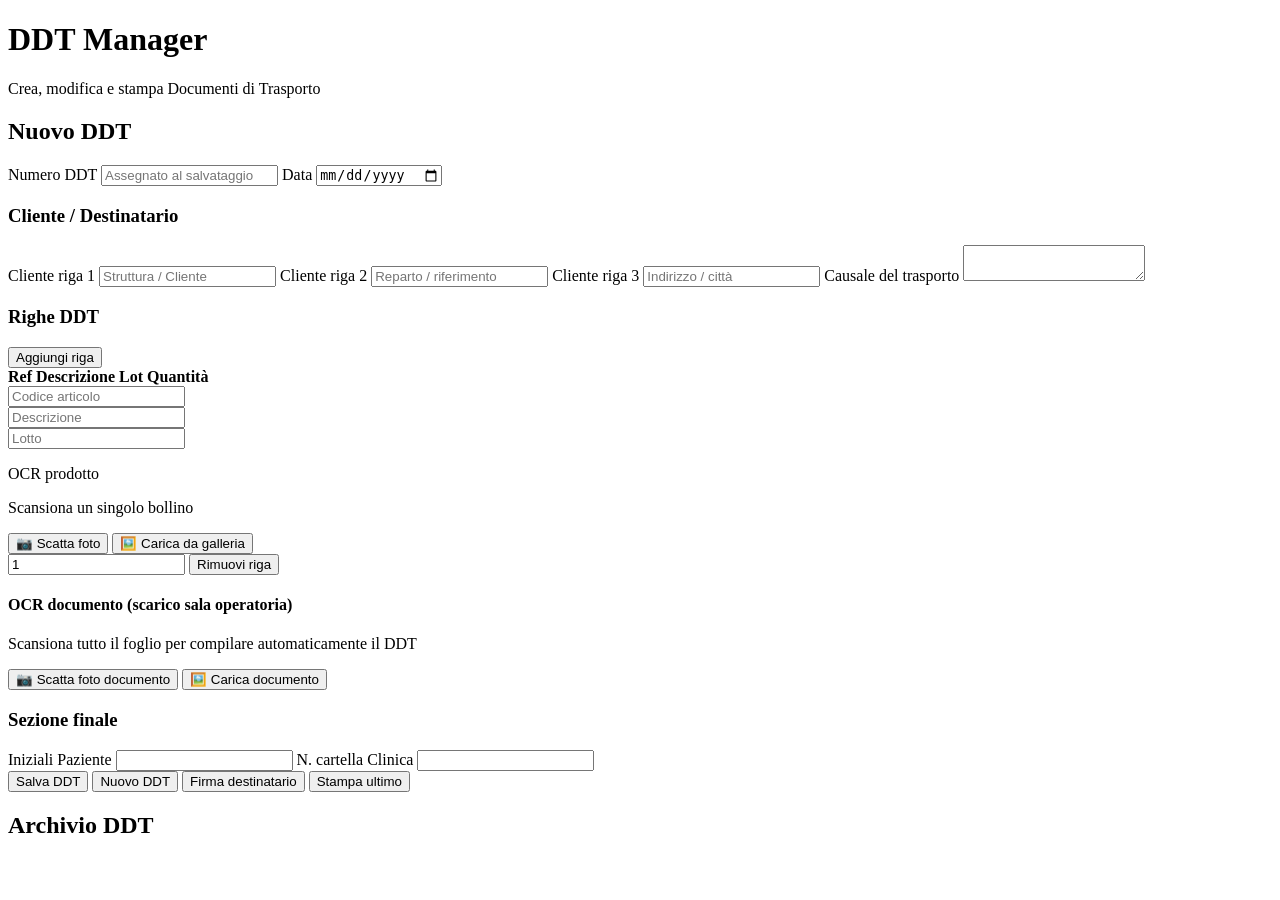
==== index.html @ cde7e2de "Sposta il codice agente in configurazione (config.js) Il suffisso del numero DDT era hardcoded in ge" ====
<!doctype html>
<html lang="it">
  <head>
    <meta charset="UTF-8" />
    <meta name="viewport" content="width=device-width, initial-scale=1.0" />
    <meta name="theme-color" content="#0f172a" />
    <link rel="manifest" href="manifest.json" />
    <link rel="stylesheet" href="styles.css" />
    <title>DDT Manager</title>
  </head>
  <body>
    <header>
      <h1>DDT Manager</h1>
      <p>Crea, modifica e stampa Documenti di Trasporto</p>
    </header>

    <main>
      <form id="ddt-form" novalidate>
        <h2 id="form-title">Nuovo DDT</h2>
        <label>
          Numero DDT
          <input type="text" id="numero" readonly />
          <small class="error-message"></small>
        </label>
        <label>
          Data
          <input type="date" id="data" required />
          <small class="error-message"></small>
        </label>

        <h3>Cliente / Destinatario</h3>
        <label>
          Cliente riga 1
          <input type="text" id="cliente_riga1" placeholder="Struttura / Cliente" required />
          <small class="error-message"></small>
        </label>
        <label>
          Cliente riga 2
          <input type="text" id="cliente_riga2" placeholder="Reparto / riferimento" />
          <small class="error-message"></small>
        </label>
        <label>
          Cliente riga 3
          <input type="text" id="cliente_riga3" placeholder="Indirizzo / città" />
          <small class="error-message"></small>
        </label>

        <label>
          Causale del trasporto
          <textarea id="causale_trasporto" rows="2"></textarea>
          <small class="error-message"></small>
        </label>

        <div class="rows-header">
          <h3>Righe DDT</h3>
          <button type="button" id="add-row">Aggiungi riga</button>
        </div>

        <div class="righe-head">
          <strong>Ref</strong>
          <strong>Descrizione</strong>
          <strong>Lot</strong>
          <strong>Quantità</strong>
        </div>
        <div id="righe-container" class="righe-grid" role="table" aria-label="Righe DDT"></div>
        <div class="ocr-document-card" aria-label="OCR documento completo">
          <h4 class="ocr-title">OCR documento (scarico sala operatoria)</h4>
          <p class="ocr-subtitle">Scansiona tutto il foglio per compilare automaticamente il DDT</p>
          <div class="ocr-actions ocr-actions-document">
            <button type="button" id="ocr-scarico-btn" class="secondary">📷 Scatta foto documento</button>
            <button type="button" id="ocr-scarico-gallery-btn" class="secondary">🖼️ Carica documento</button>
          </div>
        </div>
        <p id="ocr-status" class="ocr-status" aria-live="polite"></p>
        <img id="ocr-preview" class="ocr-preview" alt="Anteprima immagine compressa per OCR" hidden />
        <input
          type="file"
          id="ocr-input-camera"
          accept="image/*"
          capture="environment"
          hidden
        />
        <input
          type="file"
          id="ocr-input-gallery"
          accept="image/*"
          hidden
        />
        <input
          type="file"
          id="ocr-scarico-input-camera"
          accept="image/*"
          capture="environment"
          hidden
        />
        <input
          type="file"
          id="ocr-scarico-input-gallery"
          accept="image/*"
          hidden
        />

        <h3>Sezione finale</h3>
        <label>
          Iniziali Paziente
          <input type="text" id="iniziali_paziente" />
          <small class="error-message"></small>
        </label>
        <label>
          N. cartella Clinica
          <input type="text" id="cartella_clinica" />
          <small class="error-message"></small>
        </label>

        <div class="actions">
          <button type="submit" id="save-ddt-btn">Salva DDT</button>
          <button id="new-ddt-btn" type="button">Nuovo DDT</button>
          <button type="button" id="cancel-edit" class="secondary" hidden>Annulla modifica</button>
          <button type="button" id="firma-destinatario-btn" class="secondary">Firma destinatario</button>
          <button type="button" id="print-last" class="secondary">Stampa ultimo</button>
        </div>

        <div id="firma-preview-wrapper" class="firma-preview-wrapper" hidden>
          <p class="firma-preview-label">Firma acquisita</p>
          <img id="firma-preview" class="firma-preview" alt="Anteprima firma destinatario" />
        </div>
      </form>

      <section>
        <h2>Archivio DDT</h2>
        <ul id="ddt-list"></ul>
      </section>
    </main>



    <div id="firma-modal" class="modal-overlay" hidden>
      <div class="modal-content" role="dialog" aria-modal="true" aria-labelledby="firma-modal-title">
        <h3 id="firma-modal-title">Firma destinatario</h3>
        <canvas id="firma-canvas" aria-label="Area firma destinatario"></canvas>
        <div class="modal-actions">
          <button type="button" id="clear-firma-modal" class="secondary">Pulisci</button>
          <button type="button" id="save-firma-modal">Salva firma</button>
          <button type="button" id="close-firma-modal" class="secondary">Chiudi</button>
        </div>
      </div>
    </div>

    <p id="save-status" class="save-status" aria-live="polite"></p>
    <script src="config.js"></script>
    <script src="db.js"></script>
    <script src="app.js"></script>
  </body>
</html>
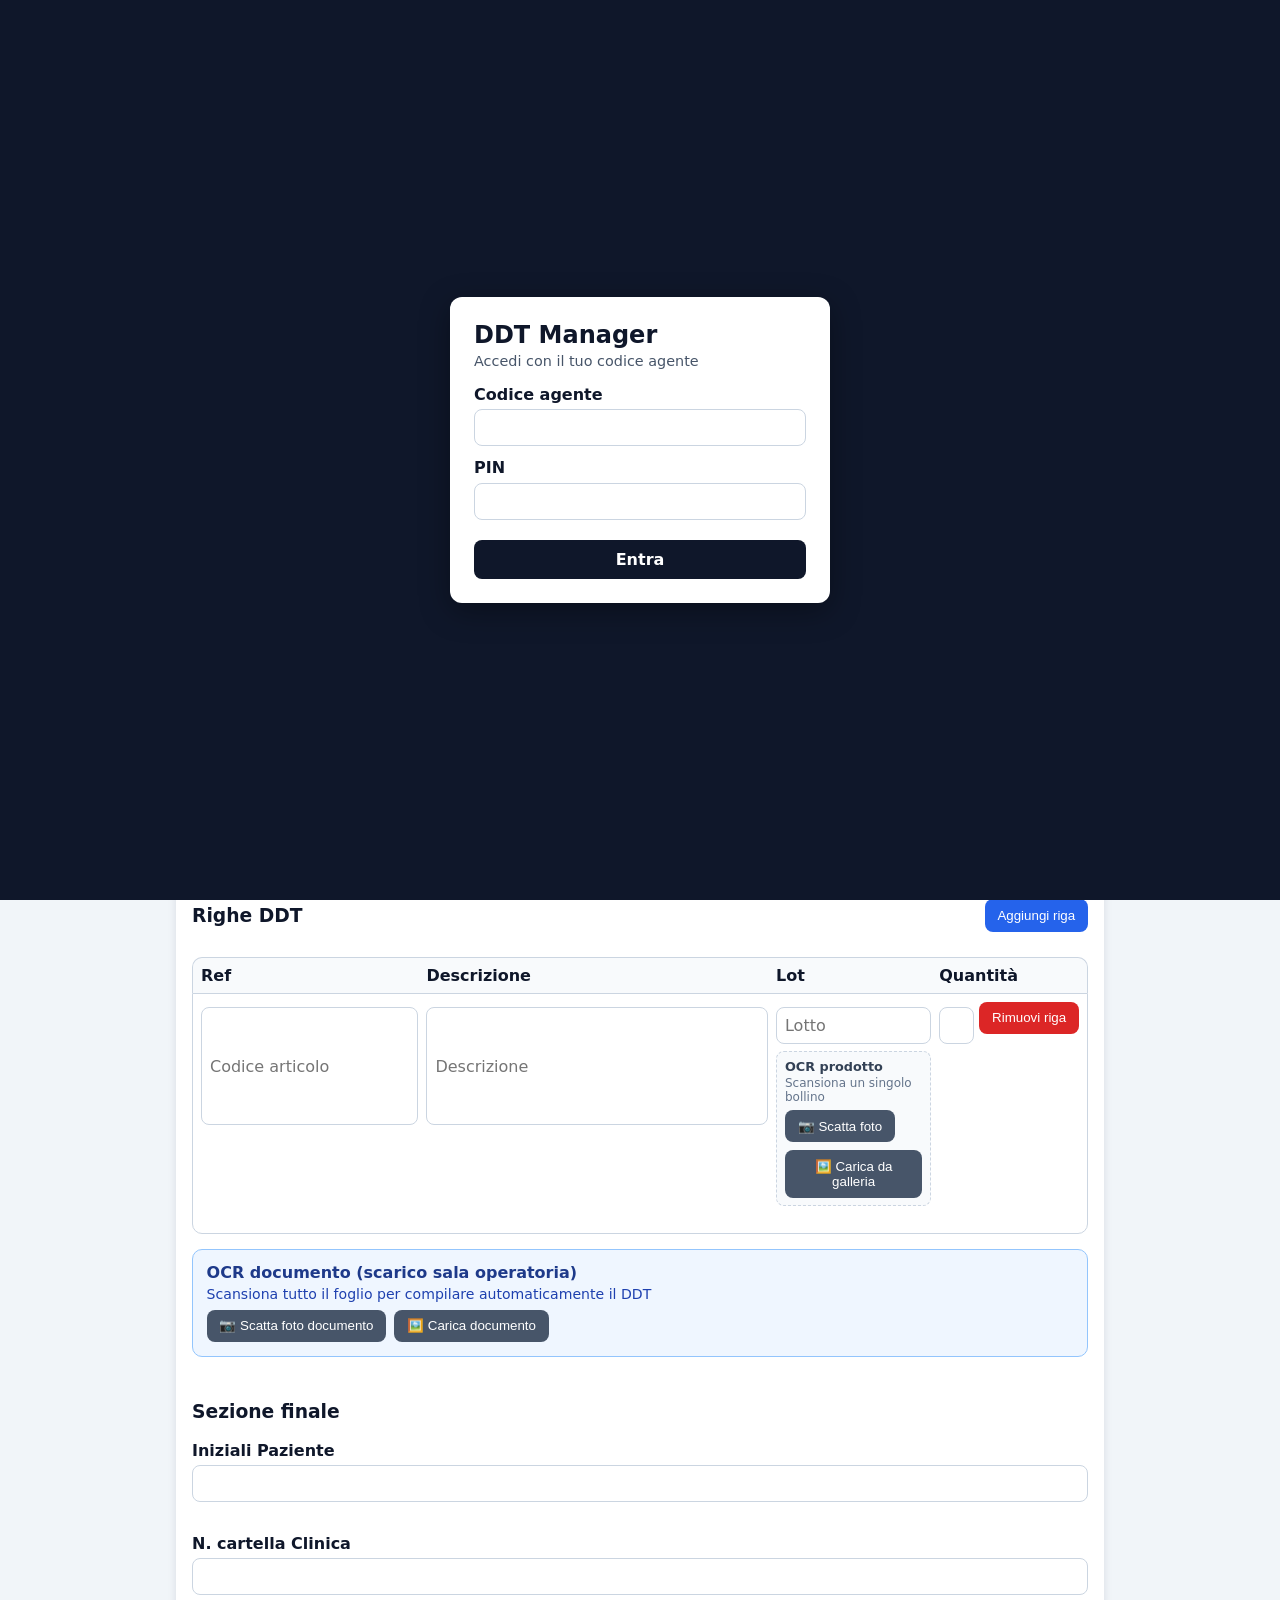
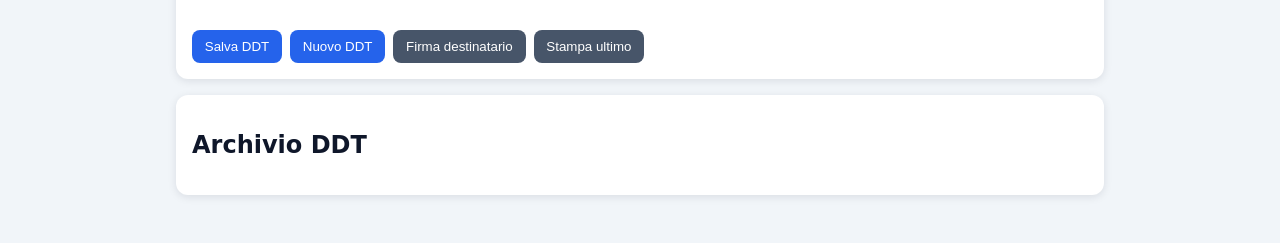
==== commit d351f0cd: "Multiutente: login a PIN, Storage Service e scritture per documento L'app diventa multiagente sul ba" ====
--- a/index.html
+++ b/index.html
@@ -9,9 +9,58 @@
     <title>DDT Manager</title>
   </head>
   <body>
+    <div id="login-screen" class="login-screen" hidden>
+      <div id="login-box" class="login-box">
+        <h2>DDT Manager</h2>
+        <p class="login-sottotitolo">Accedi con il tuo codice agente</p>
+        <label>
+          Codice agente
+          <input type="text" id="login-codice" autocomplete="username" autocapitalize="characters" spellcheck="false" />
+        </label>
+        <label>
+          PIN
+          <input type="password" id="login-pin" autocomplete="current-password" inputmode="text" />
+        </label>
+        <button type="button" id="login-btn">Entra</button>
+        <p id="login-errore" class="login-errore" hidden></p>
+      </div>
+
+      <div id="cambio-pin-box" class="login-box" hidden>
+        <h2>Imposta un nuovo PIN</h2>
+        <p class="login-sottotitolo">Il PIN iniziale va sostituito con uno personale</p>
+        <label id="pin-attuale-label">
+          PIN attuale
+          <input type="password" id="pin-attuale" autocomplete="current-password" />
+        </label>
+        <label>
+          Nuovo PIN
+          <input type="password" id="nuovo-pin" autocomplete="new-password" />
+        </label>
+        <label>
+          Conferma nuovo PIN
+          <input type="password" id="nuovo-pin2" autocomplete="new-password" />
+        </label>
+        <button type="button" id="cambio-pin-btn">Salva PIN</button>
+        <button type="button" id="cambio-pin-annulla" class="secondary" hidden>Annulla</button>
+        <p id="cambio-pin-errore" class="login-errore" hidden></p>
+      </div>
+
+      <div id="serie-box" class="login-box" hidden>
+        <h2>Seleziona il mittente</h2>
+        <p class="login-sottotitolo">I documenti verranno emessi per questa serie</p>
+        <div id="serie-opzioni"></div>
+      </div>
+    </div>
+
     <header>
       <h1>DDT Manager</h1>
       <p>Crea, modifica e stampa Documenti di Trasporto</p>
+      <div id="user-bar" class="user-bar" hidden>
+        <span id="user-info"></span>
+        <select id="serie-select" hidden></select>
+        <button type="button" id="cambia-pin-bar-btn" class="secondary">Cambia PIN</button>
+        <button type="button" id="logout-btn" class="secondary">Esci</button>
+      </div>
     </header>
 
     <main>
@@ -148,6 +197,7 @@
 
     <p id="save-status" class="save-status" aria-live="polite"></p>
     <script src="config.js"></script>
+    <script src="storage.js"></script>
     <script src="db.js"></script>
     <script src="app.js"></script>
   </body>
--- a/styles.css
+++ b/styles.css
@@ -0,0 +1,424 @@
+:root {
+  color-scheme: light;
+  font-family: system-ui, -apple-system, Segoe UI, Roboto, sans-serif;
+}
+
+* { box-sizing: border-box; }
+
+body { margin: 0; background: #f1f5f9; color: #0f172a; }
+header { background: #0f172a; color: #fff; padding: 1.2rem; }
+
+main {
+  max-width: 960px;
+  margin: 1rem auto;
+  padding: 0 1rem 2rem;
+  display: grid;
+  gap: 1rem;
+}
+
+form, section {
+  background: #fff;
+  border-radius: 12px;
+  padding: 1rem;
+  box-shadow: 0 2px 8px rgb(15 23 42 / 10%);
+}
+
+label { display: block; margin-bottom: 0.75rem; font-weight: 600; }
+
+input, textarea {
+  width: 100%;
+  margin-top: 0.35rem;
+  padding: 0.5rem;
+  border: 1px solid #cbd5e1;
+  border-radius: 8px;
+  font: inherit;
+}
+
+#numero { font-weight: 700; background: #f8fafc; }
+
+.rows-header {
+  margin-top: 1rem;
+  display: flex;
+  align-items: center;
+  justify-content: space-between;
+}
+
+.righe-head,
+.riga-row {
+  display: grid;
+  grid-template-columns: 1.4fr 2.2fr 1fr 0.9fr;
+  gap: 0.5rem;
+}
+
+.righe-head {
+  margin-top: 0.75rem;
+  padding: 0.5rem;
+  border: 1px solid #cbd5e1;
+  border-bottom: 0;
+  border-radius: 10px 10px 0 0;
+  background: #f8fafc;
+}
+
+.righe-grid {
+  border: 1px solid #cbd5e1;
+  border-radius: 0 0 10px 10px;
+  padding: 0.5rem;
+  display: grid;
+  gap: 0.4rem;
+}
+
+.field-with-actions { display: grid; }
+.qty-wrap { grid-template-columns: 1fr auto; gap: 0.35rem; align-items: start; }
+.qty-wrap .error-message { grid-column: 1 / -1; }
+
+.actions, li { display: flex; gap: 0.5rem; align-items: center; }
+.actions { margin-top: 1rem; flex-wrap: wrap; }
+.item-buttons { display: flex; gap: 0.4rem; flex-wrap: wrap; }
+
+
+.save-status {
+  position: fixed;
+  top: 50%;
+  left: 50%;
+  transform: translate(-50%, -50%);
+  display: inline-flex;
+  align-items: center;
+  justify-content: center;
+  width: max-content;
+  max-width: min(90vw, 380px);
+  min-width: 220px;
+  min-height: 56px;
+  margin: 0;
+  white-space: nowrap;
+  padding: 0.85rem 1.1rem;
+  border-radius: 12px;
+  color: #fff;
+  font-size: 0.95rem;
+  font-weight: 600;
+  line-height: 1.2;
+  text-align: center;
+  box-shadow: 0 10px 24px rgb(15 23 42 / 18%);
+  opacity: 0;
+  pointer-events: none;
+  z-index: 2000;
+  transition: opacity 0.25s ease, transform 0.25s ease;
+}
+
+.save-status.is-success,
+.save-status.is-error {
+  opacity: 1;
+  transform: translate(-50%, -50%);
+}
+
+.save-status.is-success {
+  background: #16a34a;
+}
+
+.save-status.is-error {
+  background: #dc2626;
+}
+
+button {
+  border: 0;
+  border-radius: 8px;
+  padding: 0.55rem 0.8rem;
+  cursor: pointer;
+  background: #2563eb;
+  color: #fff;
+}
+
+button.secondary { background: #475569; }
+button.danger { background: #dc2626; }
+button:disabled {
+  opacity: 0.65;
+  cursor: not-allowed;
+}
+
+.save-spinner {
+  display: inline-block;
+  width: 0.9em;
+  height: 0.9em;
+  border: 2px solid rgb(255 255 255 / 50%);
+  border-top-color: #fff;
+  border-radius: 50%;
+  animation: spin 0.7s linear infinite;
+  vertical-align: -0.12em;
+  margin-right: 0.4rem;
+}
+
+@keyframes spin {
+  to { transform: rotate(360deg); }
+}
+
+.error-message { color: #b91c1c; display: block; min-height: 1rem; margin-top: 0.2rem; font-size: 0.8rem; }
+.input-error { border-color: #ef4444; box-shadow: 0 0 0 1px #ef4444 inset; }
+
+ul { list-style: none; padding: 0; margin: 0; }
+li {
+  justify-content: space-between;
+  padding: 0.5rem;
+  border-bottom: 1px solid #e2e8f0;
+  flex-wrap: wrap;
+}
+
+@media (max-width: 720px) {
+  .righe-head { display: none; }
+  .riga-row {
+    grid-template-columns: 1fr;
+    border: 1px solid #e2e8f0;
+    border-radius: 8px;
+    padding: 0.5rem;
+  }
+}
+
+@media print {
+  body > * { display: none !important; }
+}
+
+
+.ocr-actions {
+  display: flex;
+  gap: 0.5rem;
+  flex-wrap: wrap;
+  margin-top: 0.35rem;
+}
+.ocr-document-card {
+  margin-top: 0.9rem;
+  padding: 0.85rem;
+  border: 1px solid #93c5fd;
+  border-radius: 10px;
+  background: #eff6ff;
+}
+.ocr-title {
+  margin: 0;
+  font-size: 1rem;
+  color: #1e3a8a;
+}
+.ocr-subtitle {
+  margin: 0.25rem 0 0.45rem;
+  font-size: 0.88rem;
+  color: #1e40af;
+}
+.ocr-row-tools {
+  margin-top: 0.4rem;
+  padding: 0.45rem 0.5rem;
+  border: 1px dashed #cbd5e1;
+  border-radius: 8px;
+  background: #f8fafc;
+}
+.ocr-row-title {
+  margin: 0;
+  font-size: 0.8rem;
+  font-weight: 700;
+  color: #334155;
+}
+.ocr-row-subtitle {
+  margin: 0.15rem 0 0.2rem;
+  font-size: 0.75rem;
+  color: #64748b;
+}
+.ocr-status { font-size: 0.9rem; color: #334155; min-height: 1.2rem; margin: 0.4rem 0; }
+.ocr-preview { max-width: 100%; max-height: 220px; border-radius: 8px; border: 1px solid #cbd5e1; margin-bottom: 0.5rem; }
+@media (max-width: 720px) {
+  .ocr-actions button { width: 100%; }
+  .ocr-document-card { padding: 0.75rem; }
+}
+
+.description-wrap input { min-width: 220px; }
+@media (max-width: 720px) {
+  .description-wrap input { min-width: 0; }
+}
+
+
+
+.modal-overlay {
+  position: fixed;
+  inset: 0;
+  background: rgb(15 23 42 / 55%);
+  display: flex;
+  align-items: center;
+  justify-content: center;
+  padding: 1rem;
+  z-index: 1500;
+}
+
+.modal-overlay[hidden] {
+  display: none !important;
+}
+
+.modal-content {
+  width: min(100%, 760px);
+  max-height: 90vh;
+  overflow-y: auto;
+  background: #fff;
+  border-radius: 14px;
+  padding: 1rem;
+  box-shadow: 0 12px 28px rgb(15 23 42 / 25%);
+}
+
+#firma-canvas {
+  display: block;
+  width: 100%;
+  min-height: 240px;
+  height: clamp(240px, 40vh, 320px);
+  margin-top: 0.75rem;
+  border: 1px solid #cbd5e1;
+  border-radius: 10px;
+  background: #fff;
+  touch-action: none;
+}
+
+.modal-actions {
+  margin-top: 0.85rem;
+  display: flex;
+  justify-content: flex-end;
+  gap: 0.5rem;
+  flex-wrap: wrap;
+  position: sticky;
+  bottom: 0;
+  background: #fff;
+  padding-top: 0.5rem;
+}
+
+@media (max-width: 720px) {
+  .modal-content {
+    width: 100%;
+    max-height: 90vh;
+    overflow-y: auto;
+    padding: 0.85rem;
+  }
+
+  #firma-canvas {
+    min-height: 220px;
+    height: 42vh;
+  }
+}
+
+
+.firma-preview-wrapper {
+  margin-top: 0.75rem;
+  padding: 0.65rem;
+  border: 1px solid #e2e8f0;
+  border-radius: 10px;
+  background: #f8fafc;
+}
+
+.firma-preview-label {
+  margin: 0 0 0.35rem;
+  font-size: 0.88rem;
+  font-weight: 600;
+  color: #334155;
+}
+
+.firma-preview {
+  display: block;
+  width: 100%;
+  max-width: 320px;
+  height: auto;
+  border: 1px solid #cbd5e1;
+  border-radius: 8px;
+  background: #fff;
+}
+
+@media (max-width: 720px) {
+  .firma-preview {
+    max-width: 100%;
+  }
+}
+
+/* --- Login e sessione --- */
+
+.login-screen {
+  position: fixed;
+  inset: 0;
+  z-index: 1000;
+  background: #0f172a;
+  display: flex;
+  align-items: center;
+  justify-content: center;
+  padding: 1rem;
+}
+
+/* display esplicito nelle regole sopra: l'attributo hidden va riaffermato,
+   altrimenti il foglio di stile lo sovrasta e l'overlay resta visibile. */
+.login-screen[hidden],
+.user-bar[hidden] { display: none; }
+
+body.login-attivo { overflow: hidden; }
+
+.login-box {
+  background: #fff;
+  border-radius: 12px;
+  padding: 1.5rem;
+  width: 100%;
+  max-width: 380px;
+  box-shadow: 0 8px 30px rgb(0 0 0 / 35%);
+}
+
+.login-box h2 { margin: 0 0 0.25rem; }
+
+.login-sottotitolo { margin: 0 0 1rem; color: #475569; font-size: 0.9rem; }
+
+.login-box button {
+  width: 100%;
+  margin-top: 0.5rem;
+  padding: 0.65rem;
+  border: 0;
+  border-radius: 8px;
+  background: #0f172a;
+  color: #fff;
+  font: inherit;
+  font-weight: 700;
+  cursor: pointer;
+}
+
+.login-box button.secondary { background: #e2e8f0; color: #0f172a; font-weight: 600; }
+
+.login-errore { margin: 0.75rem 0 0; color: #b91c1c; font-weight: 600; font-size: 0.9rem; }
+
+#serie-opzioni { display: grid; gap: 0.6rem; }
+
+.serie-scelta {
+  display: flex;
+  flex-direction: column;
+  gap: 0.2rem;
+  align-items: flex-start;
+  text-align: left;
+  padding: 0.75rem !important;
+}
+
+.serie-scelta span { font-weight: 400; font-size: 0.85rem; opacity: 0.85; }
+
+.user-bar {
+  margin-top: 0.75rem;
+  display: flex;
+  align-items: center;
+  gap: 0.5rem;
+  flex-wrap: wrap;
+  font-size: 0.9rem;
+}
+
+.user-bar #user-info { font-weight: 600; margin-right: auto; }
+
+.user-bar select {
+  padding: 0.3rem 0.5rem;
+  border-radius: 6px;
+  border: 1px solid #334155;
+  background: #1e293b;
+  color: #fff;
+  font: inherit;
+  font-size: 0.85rem;
+}
+
+.user-bar button {
+  padding: 0.35rem 0.7rem;
+  border: 1px solid #334155;
+  border-radius: 6px;
+  background: #1e293b;
+  color: #fff;
+  font: inherit;
+  font-size: 0.85rem;
+  cursor: pointer;
+}
+
+.user-bar button:hover { background: #334155; }
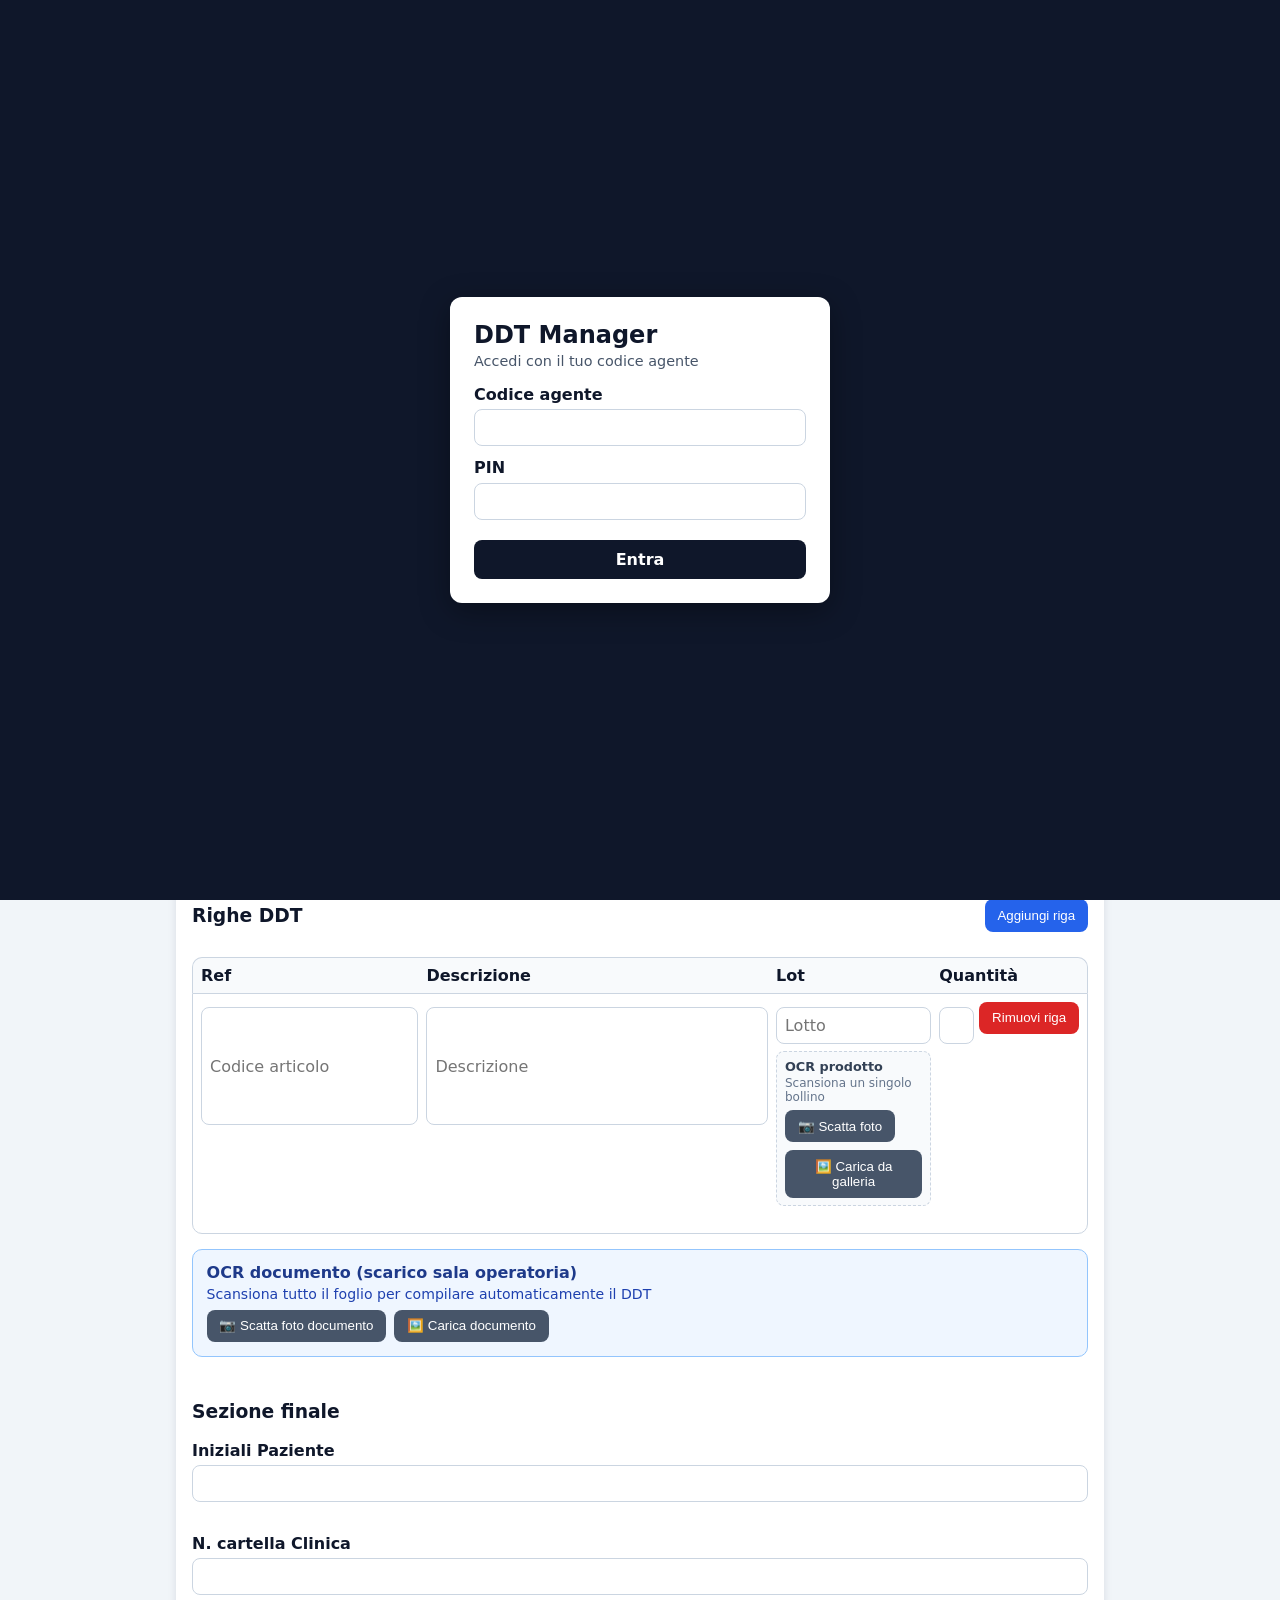
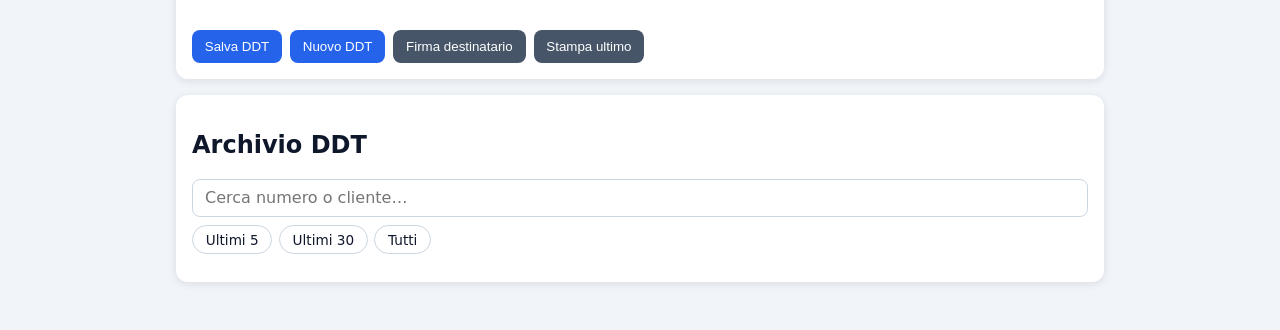
==== commit 5daf1f57: "Archivio: ultimi 5 di default, chip di visualizzazione e ricerca live La lista dell'archivio mostrav" ====
--- a/index.html
+++ b/index.html
@@ -177,7 +177,17 @@
 
       <section>
         <h2>Archivio DDT</h2>
+        <div class="archivio-toolbar">
+          <input type="search" id="archivio-cerca" placeholder="Cerca numero o cliente…"
+                 autocomplete="off" spellcheck="false" />
+          <div class="archivio-chips" role="group" aria-label="Quanti documenti mostrare">
+            <button type="button" class="chip" data-limite="5">Ultimi 5</button>
+            <button type="button" class="chip" data-limite="30">Ultimi 30</button>
+            <button type="button" class="chip" data-limite="tutti">Tutti</button>
+          </div>
+        </div>
         <ul id="ddt-list"></ul>
+        <p id="archivio-stato" class="archivio-stato"></p>
       </section>
     </main>
 
--- a/styles.css
+++ b/styles.css
@@ -422,3 +422,52 @@
 }
 
 .user-bar button:hover { background: #334155; }
+
+/* --- Archivio: toolbar, chip e stato --- */
+
+.archivio-toolbar { display: grid; gap: 0.5rem; margin-bottom: 0.75rem; }
+
+#archivio-cerca {
+  margin-top: 0;
+  padding: 0.55rem 0.75rem;
+  border-radius: 8px;
+}
+
+.archivio-chips { display: flex; gap: 0.4rem; flex-wrap: wrap; }
+
+.chip {
+  padding: 0.35rem 0.8rem;
+  border: 1px solid #cbd5e1;
+  border-radius: 999px;
+  background: #fff;
+  color: #0f172a;
+  font: inherit;
+  font-size: 0.85rem;
+  cursor: pointer;
+}
+
+.chip.attivo {
+  background: #0f172a;
+  border-color: #0f172a;
+  color: #fff;
+  font-weight: 600;
+}
+
+.archivio-stato {
+  margin: 0.75rem 0 0;
+  text-align: center;
+  color: #475569;
+  font-size: 0.85rem;
+}
+
+.archivio-stato .link {
+  border: 0;
+  background: none;
+  padding: 0;
+  color: #0f172a;
+  font: inherit;
+  font-size: 0.85rem;
+  font-weight: 600;
+  text-decoration: underline;
+  cursor: pointer;
+}
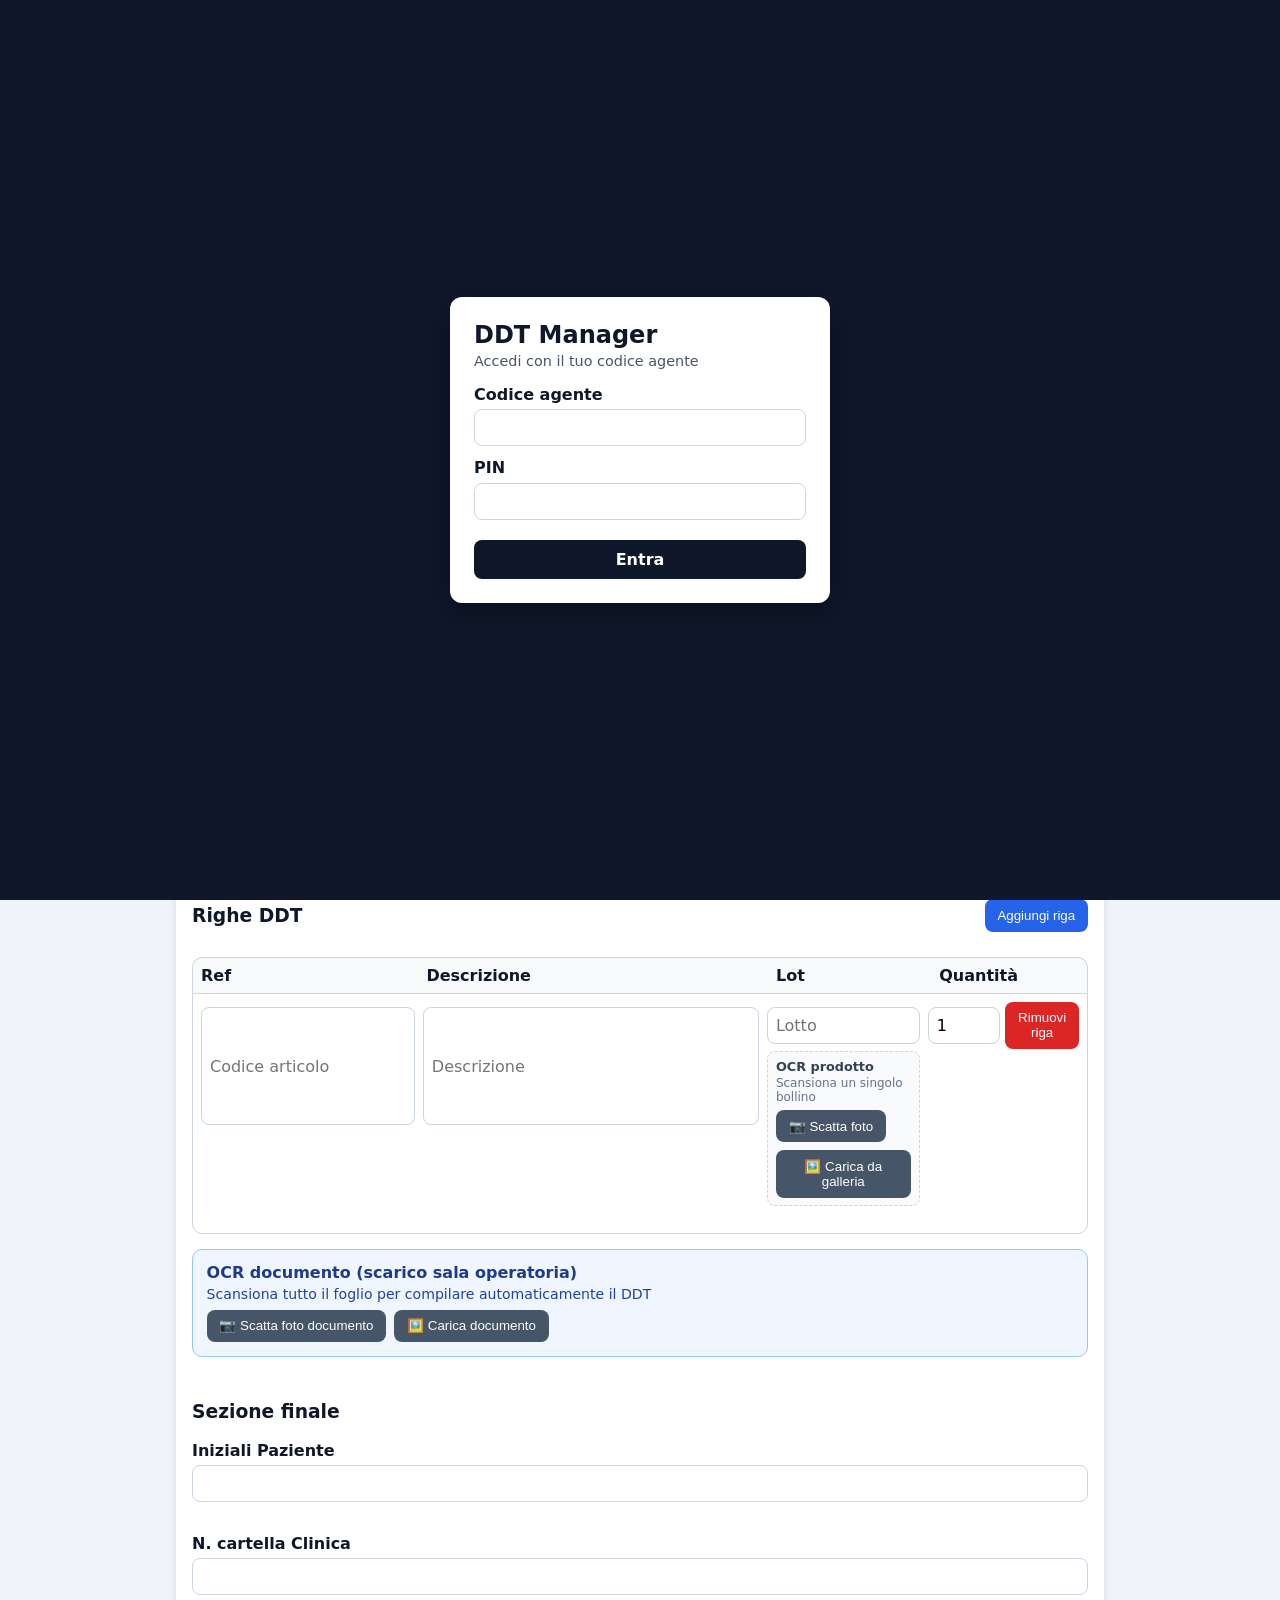
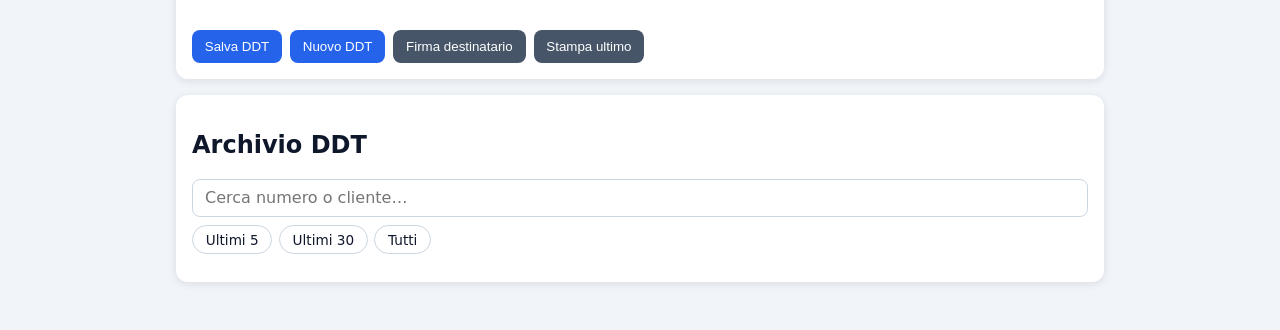
==== commit 3fc2a624: "OCR documento: anteprima con rotazione manuale prima della lettura La foto del documento non parte p" ====
--- a/index.html
+++ b/index.html
@@ -50,6 +50,16 @@
         <p class="login-sottotitolo">I documenti verranno emessi per questa serie</p>
         <div id="serie-opzioni"></div>
       </div>
+
+      <div id="firma-step-box" class="login-box" hidden>
+        <h2>La tua firma</h2>
+        <p class="login-sottotitolo">
+          Comparirà come firma mittente sui tuoi DDT stampati.
+          Puoi disegnarla ora o in seguito dal pulsante "La mia firma".
+        </p>
+        <button type="button" id="firma-step-disegna">Disegna la firma</button>
+        <button type="button" id="firma-step-salta" class="secondary">Più tardi</button>
+      </div>
     </div>
 
     <header>
@@ -58,6 +68,7 @@
       <div id="user-bar" class="user-bar" hidden>
         <span id="user-info"></span>
         <select id="serie-select" hidden></select>
+        <button type="button" id="firma-mittente-bar-btn" class="secondary">La mia firma</button>
         <button type="button" id="cambia-pin-bar-btn" class="secondary">Cambia PIN</button>
         <button type="button" id="logout-btn" class="secondary">Esci</button>
       </div>
@@ -122,6 +133,17 @@
         </div>
         <p id="ocr-status" class="ocr-status" aria-live="polite"></p>
         <img id="ocr-preview" class="ocr-preview" alt="Anteprima immagine compressa per OCR" hidden />
+        <div id="ocr-conferma" class="ocr-conferma" hidden>
+          <p class="ocr-conferma-testo">
+            Controlla l'anteprima: il documento deve essere <strong>dritto, in verticale</strong>.
+            Se è ruotato, usa "Ruota" prima di avviare la lettura.
+          </p>
+          <div class="ocr-actions">
+            <button type="button" id="ocr-ruota-btn" class="secondary">↻ Ruota</button>
+            <button type="button" id="ocr-avvia-btn">Avvia lettura</button>
+            <button type="button" id="ocr-annulla-btn" class="secondary">Annulla</button>
+          </div>
+        </div>
         <input
           type="file"
           id="ocr-input-camera"
--- a/styles.css
+++ b/styles.css
@@ -70,6 +70,10 @@
 .field-with-actions { display: grid; }
 .qty-wrap { grid-template-columns: 1fr auto; gap: 0.35rem; align-items: start; }
 .qty-wrap .error-message { grid-column: 1 / -1; }
+
+/* Senza un minimo, su desktop il pulsante "Rimuovi riga" schiaccia l'input
+   quantita' fino a lasciare visibili solo le freccette. */
+.qty-wrap input { min-width: 4.5rem; }
 
 .actions, li { display: flex; gap: 0.5rem; align-items: center; }
 .actions { margin-top: 1rem; flex-wrap: wrap; }
@@ -471,3 +475,28 @@
   text-decoration: underline;
   cursor: pointer;
 }
+
+/* Toast di attesa: resta visibile con lo spinner finche' l'operazione dura. */
+.save-status.is-pending {
+  opacity: 1;
+  transform: translate(-50%, -50%);
+  background: #0f172a;
+}
+
+/* --- Conferma foto documento: anteprima + rotazione manuale --- */
+
+.ocr-conferma {
+  margin-top: 0.6rem;
+  padding: 0.75rem;
+  border: 1px solid #93c5fd;
+  border-radius: 10px;
+  background: #eff6ff;
+}
+
+.ocr-conferma[hidden] { display: none; }
+
+.ocr-conferma-testo {
+  margin: 0 0 0.6rem;
+  font-size: 0.88rem;
+  color: #1e40af;
+}
